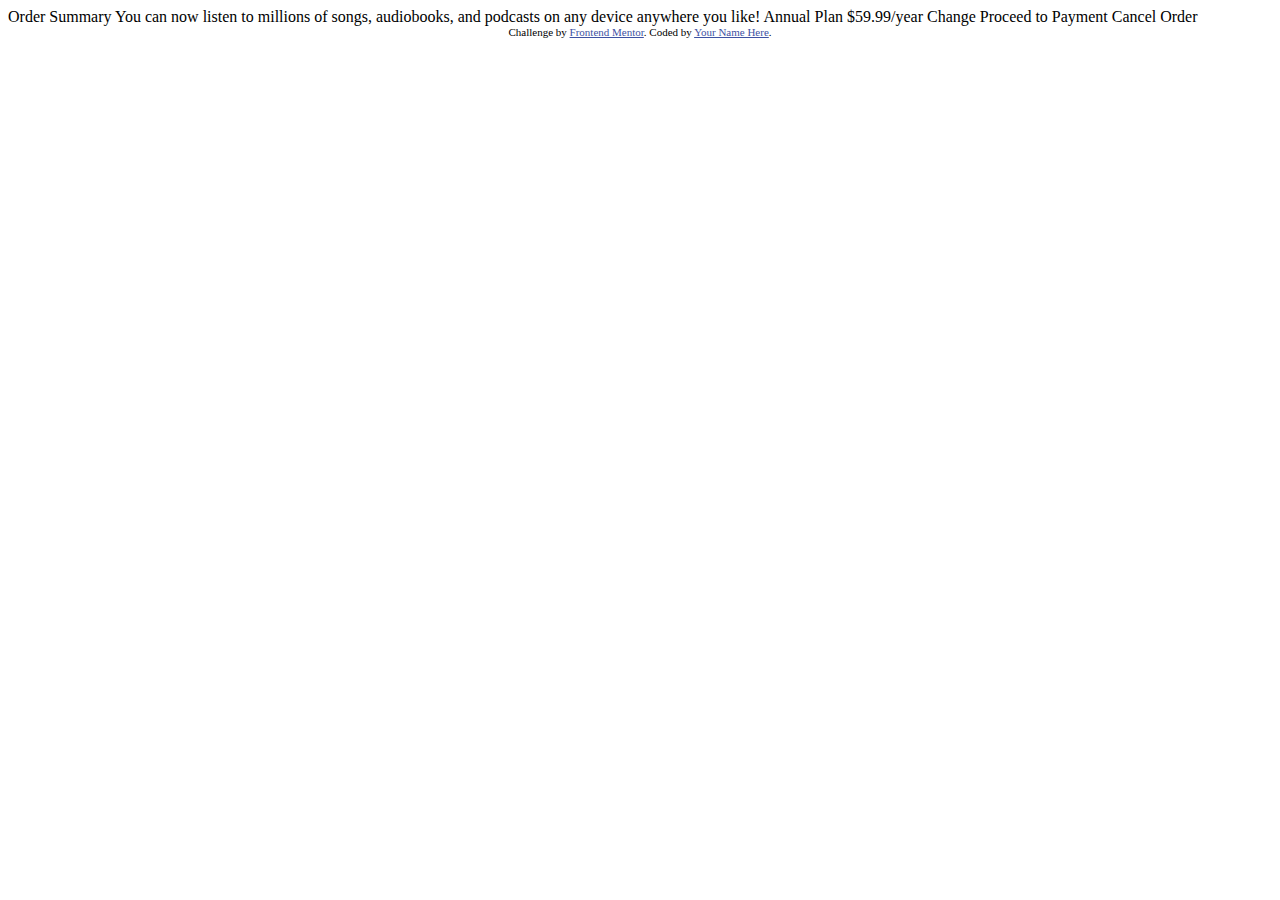
==== index.html @ 6244a67c "initial commit" ====
<!DOCTYPE html>
<html lang="en">
<head>
  <meta charset="UTF-8">
  <meta name="viewport" content="width=device-width, initial-scale=1.0"> <!-- displays site properly based on user's device -->

  <link rel="icon" type="image/png" sizes="32x32" href="./images/favicon-32x32.png">
  
  <title>Frontend Mentor | Order summary card</title>

  <!-- Feel free to remove these styles or customise in your own stylesheet 👍 -->
  <style>
    .attribution { font-size: 11px; text-align: center; }
    .attribution a { color: hsl(228, 45%, 44%); }
  </style>
</head>
<body>

  Order Summary

  You can now listen to millions of songs, audiobooks, and podcasts on any 
  device anywhere you like!

  Annual Plan
  $59.99/year

  Change

  Proceed to Payment
  Cancel Order
  
  <div class="attribution">
    Challenge by <a href="https://www.frontendmentor.io?ref=challenge" target="_blank">Frontend Mentor</a>. 
    Coded by <a href="#">Your Name Here</a>.
  </div>
</body>
</html>
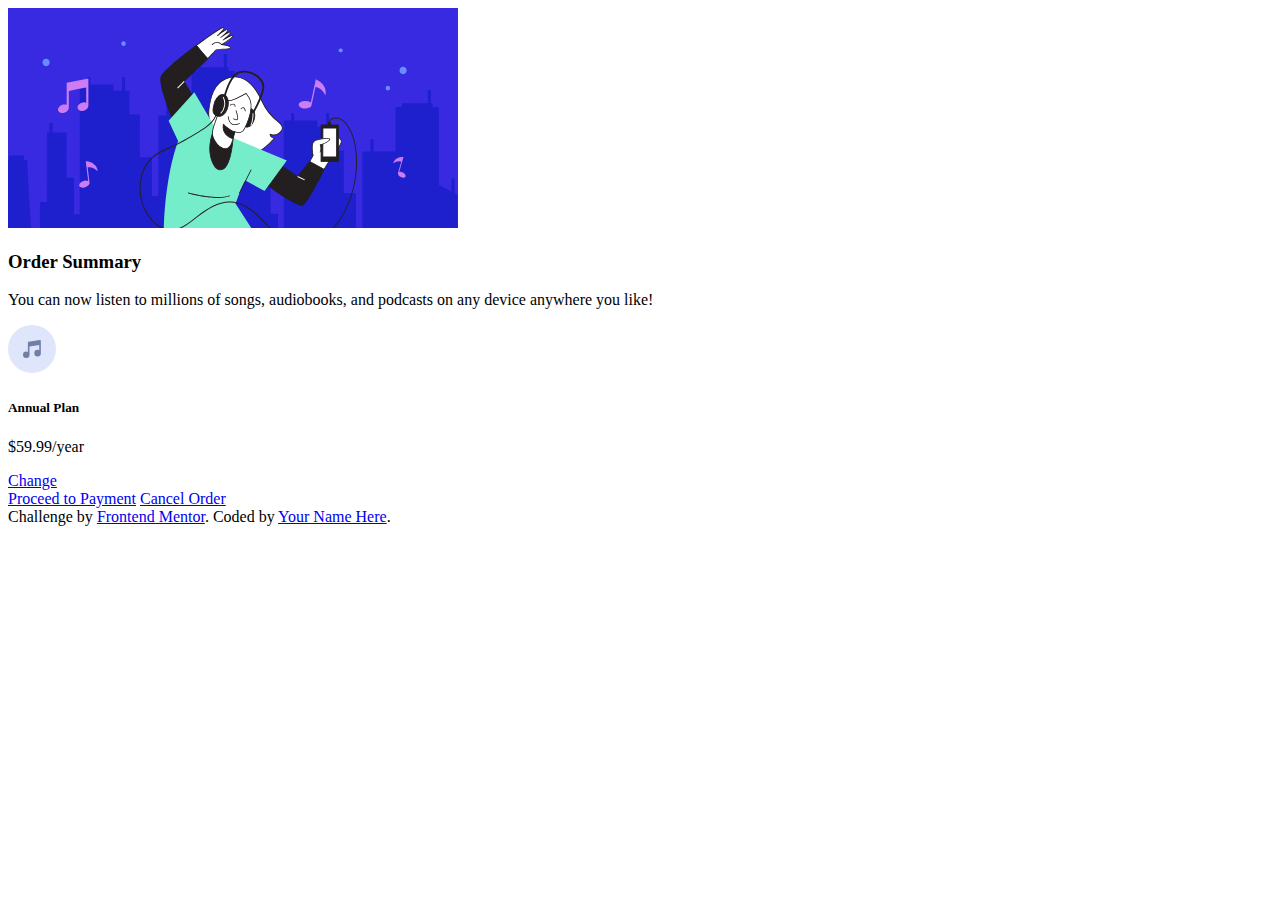
==== commit f25a8ac4: "finished structuring html file" ====
--- a/index.html
+++ b/index.html
@@ -2,36 +2,44 @@
 <html lang="en">
 <head>
   <meta charset="UTF-8">
-  <meta name="viewport" content="width=device-width, initial-scale=1.0"> <!-- displays site properly based on user's device -->
+  <meta name="viewport" content="width=device-width, initial-scale=1.0">
 
   <link rel="icon" type="image/png" sizes="32x32" href="./images/favicon-32x32.png">
   
+  <link rel="stylesheet" href="style.css">
+
   <title>Frontend Mentor | Order summary card</title>
 
-  <!-- Feel free to remove these styles or customise in your own stylesheet 👍 -->
-  <style>
-    .attribution { font-size: 11px; text-align: center; }
-    .attribution a { color: hsl(228, 45%, 44%); }
-  </style>
 </head>
 <body>
 
-  Order Summary
+  <section>
+    <img src="images/illustration-hero.svg" alt="">
+  
+    <h3>Order Summary</h3>
 
-  You can now listen to millions of songs, audiobooks, and podcasts on any 
-  device anywhere you like!
+    <p>You can now listen to millions of songs, audiobooks, and podcasts on any device anywhere you like!</p> 
 
-  Annual Plan
-  $59.99/year
+    <div>
+      <img src="images/icon-music.svg" alt="">
+      
+      <div>
+        <h5>Annual Plan</h5>
+        
+        <p>$59.99/year</p>
+      </div>
 
-  Change
+      <a href="#" target="_blank" rel="noopener noreferrer">Change</a>
+    </div>
 
-  Proceed to Payment
-  Cancel Order
-  
-  <div class="attribution">
+    <a href="#">Proceed to Payment</a>
+
+    <a href="#">Cancel Order</a>
+  </section>
+
+  <footer class="attribution">
     Challenge by <a href="https://www.frontendmentor.io?ref=challenge" target="_blank">Frontend Mentor</a>. 
     Coded by <a href="#">Your Name Here</a>.
-  </div>
+  </footer>
 </body>
 </html>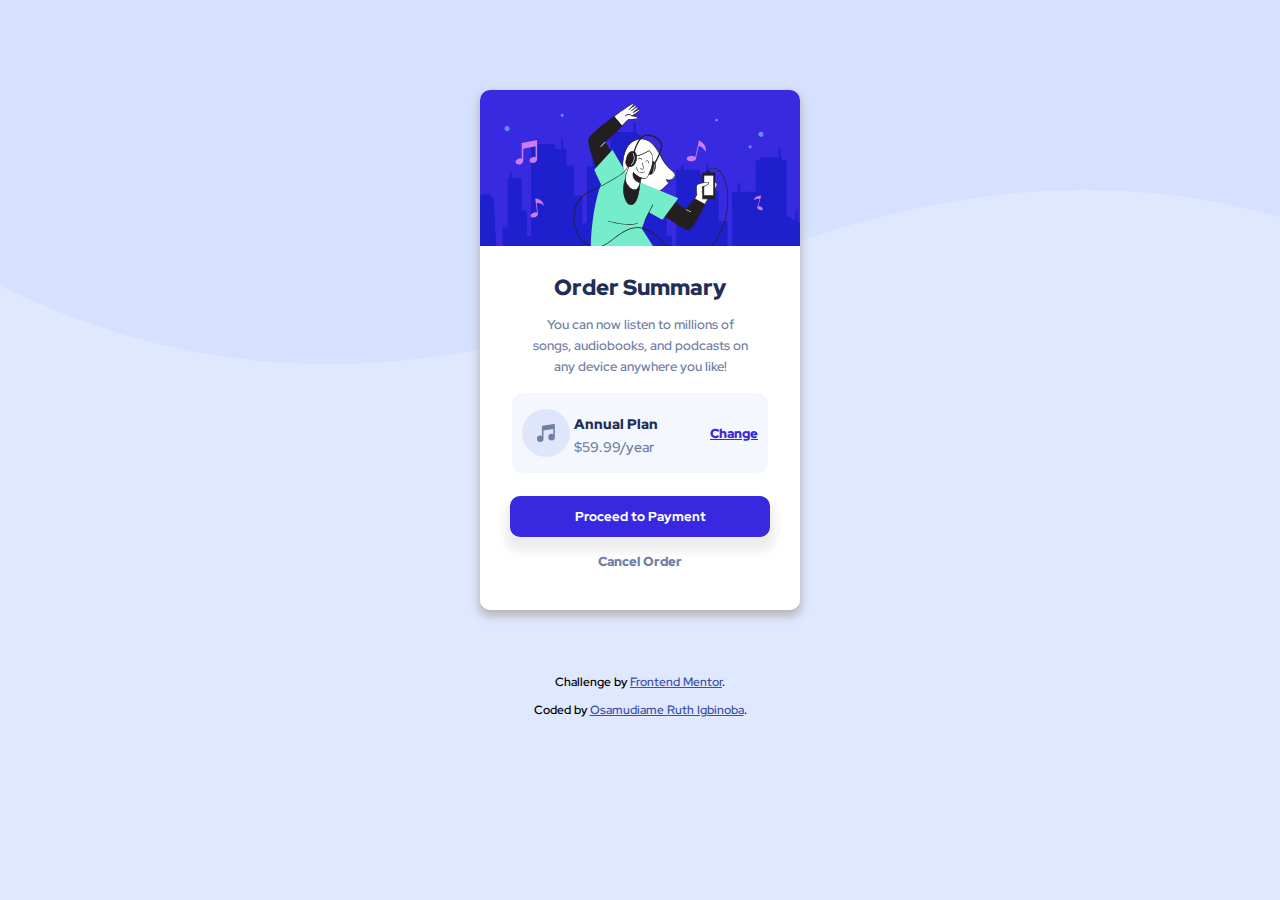
==== commit 52128d18: "finished read.md file" ====
--- a/index.html
+++ b/index.html
@@ -4,7 +4,7 @@
   <meta charset="UTF-8">
   <meta name="viewport" content="width=device-width, initial-scale=1.0">
 
-  <link rel="icon" type="image/png" sizes="32x32" href="./images/favicon-32x32.png">
+  <link rel="icon" type="image/png" sizes="32x32" href="assets/images/favicon-32x32.png">
   
   <link rel="stylesheet" href="style.css">
 
@@ -13,17 +13,17 @@
 </head>
 <body>
 
-  <section>
-    <img src="images/illustration-hero.svg" alt="">
+  <section id="hero">
+    <img src="assets/images/illustration-hero.svg" alt="" class="hero-img">
   
-    <h3>Order Summary</h3>
+    <h3 class="hero-h3">Order Summary</h3>
 
-    <p>You can now listen to millions of songs, audiobooks, and podcasts on any device anywhere you like!</p> 
+    <p class="hero-para">You can now listen to millions of songs, audiobooks, and podcasts on any device anywhere you like!</p> 
 
-    <div>
-      <img src="images/icon-music.svg" alt="">
+    <div class="hero-div">
+      <img src="assets/images/icon-music.svg" alt="">
       
-      <div>
+      <div class="flex-div">
         <h5>Annual Plan</h5>
         
         <p>$59.99/year</p>
@@ -32,14 +32,15 @@
       <a href="#" target="_blank" rel="noopener noreferrer">Change</a>
     </div>
 
-    <a href="#">Proceed to Payment</a>
+    <a href="#" class="payment">Proceed to Payment</a>
 
-    <a href="#">Cancel Order</a>
+    <a href="#" class="cancel">Cancel Order</a>
   </section>
 
   <footer class="attribution">
-    Challenge by <a href="https://www.frontendmentor.io?ref=challenge" target="_blank">Frontend Mentor</a>. 
-    Coded by <a href="#">Your Name Here</a>.
+    <p>Challenge by <a href="https://www.frontendmentor.io?ref=challenge" target="_blank">Frontend Mentor</a>.</p>
+    <p>Coded by <a href="https://github.com/mudi-igbinoba" target="_blank">Osamudiame Ruth Igbinoba</a>.</p>
   </footer>
+
 </body>
 </html>--- a/style.css
+++ b/style.css
@@ -0,0 +1,222 @@
+/* Fonts */
+@font-face {
+    font-family: 'Red Hat Display';
+    src: url('assets/fonts/Red-Hat-Display/RedHatDisplay-Bold.woff2') format('woff2'),
+        url('assets/fonts/Red-Hat-Display/RedHatDisplay-Bold.woff') format('woff'),
+        url('assets/fonts/Red-Hat-Display/RedHatDisplay-Bold.ttf') format('truetype');
+    font-weight: bold;
+    font-style: normal;
+    font-display: swap;
+}
+
+@font-face {
+    font-family: 'Red Hat Display';
+    src: url('assets/fonts/Red-Hat-Display/RedHatDisplay-Medium.woff2') format('woff2'),
+        url('assets/fonts/Red-Hat-Display/RedHatDisplay-Medium.woff') format('woff'),
+        url('assets/fonts/Red-Hat-Display/RedHatDisplay-Medium.ttf') format('truetype');
+    font-weight: 500;
+    font-style: normal;
+    font-display: swap;
+}
+
+@font-face {
+    font-family: 'Red Hat Display';
+    src: url('assets/fonts/Red-Hat-Display/RedHatDisplay-Black.woff2') format('woff2'),
+        url('assets/fonts/Red-Hat-Display/RedHatDisplay-Black.woff') format('woff'),
+        url('assets/fonts/Red-Hat-Display/RedHatDisplay-Black.ttf') format('truetype');
+    font-weight: 900;
+    font-style: normal;
+    font-display: swap;
+}
+/* Body */
+html, body {
+    margin: 0;
+    padding: 0;
+}
+
+body {
+    background: url(assets/images/pattern-background-mobile.svg);
+    background-repeat: no-repeat;
+    background-size: 500%;
+    font-family: 'Red Hat Display', sans-serif;
+    font-size: 16px;
+}
+/* Hero Section */
+#hero {
+    width: 90%;
+    margin: auto;
+    background-color: #fff;
+    margin-top: 15%;
+    border-radius: 10px;
+    box-shadow: 0px 5px 10px 1px hsl(0, 0%, 71%); 
+    padding-bottom: 30px;
+}
+
+.hero-img {
+    position: relative;
+    width: 100%;
+    border-top-left-radius: 10px;
+    border-top-right-radius: 10px;
+}
+
+.hero-h3 {
+    text-align: center;
+    font-weight: 900;
+    font-size: 20px;
+    color: hsl(223, 47%, 23%);
+}
+
+.hero-para {
+    text-align: center;
+    font-size: 14px;
+    line-height: 1.6;
+    padding: 0px 48px;
+    color:hsl(224, 23%, 55%);
+    font-weight: 500;
+}
+
+.hero-div {
+    width: 80%;
+    background-color: hsl(225, 100%, 98%);
+    margin: auto;
+    margin-top: 7%;
+    display: flex;
+    justify-content: space-around;
+    align-items: center;
+    border-radius: 10px;
+    padding: 7px 0px;
+}
+
+.hero-div img{
+    width: 48px;
+    height: 48px;
+}
+
+.flex-div {
+    margin-right: 11%;
+    margin-bottom: 5px;
+}
+
+.flex-div h5 {
+    line-height: 0px;
+    font-size: 14px;
+    font-weight: 900;
+    color: hsl(223, 47%, 23%);
+}
+
+.flex-div p {
+    line-height: 0px;
+    font-size: 14px;
+    color: hsl(224, 23%, 55%);
+}
+
+.hero-div a {
+    color: hsl(245, 75%, 52%);
+    font-weight: 900;
+    font-size: 13px;
+}
+
+.hero-div a:hover {
+    color: hsla(245, 75%, 52%, 0.5);
+    text-decoration: none;
+}
+
+.payment {
+    display: block;
+    text-decoration: none;
+    color: #fff;
+    background-color: hsl(245, 75%, 52%);
+    padding: 12px 50px;
+    width: 50%;
+    margin: auto;
+    margin-top: 7%;
+    text-align: center;
+    border-radius: 10px;
+    font-size: 14px;
+    font-weight: 700;
+    box-shadow: 0px 10px 10px 5px hsl(0, 0%, 93%);  
+}
+
+.payment:hover {
+    background-color: hsla(245, 75%, 52%, 0.5);
+}
+
+.cancel {
+    display: block;
+    margin: auto;
+    text-decoration: none;
+    margin-top: 5%;
+    text-align: center;
+    color: hsl(224, 23%, 55%);
+    font-weight: 900;
+    font-size: 14px;
+}
+
+.cancel:hover {
+    color: hsl(223, 47%, 23%);
+}
+/* Footer */
+
+.attribution { 
+    margin-top: 10%;
+    font-size: 11px; 
+    text-align: center; 
+}
+
+.attribution a { 
+    color: hsl(228, 45%, 44%); 
+}
+
+/* Media Queries */
+@media only screen and (min-width: 1200px) {
+    /* Body */
+body {
+    background: url(assets/images/pattern-background-desktop.svg),hsl(225, 100%, 94%);
+    background-repeat: no-repeat;
+    background-size: auto;
+    background-position: 10% -25%;
+}
+/* Hero Section */
+#hero {
+    width: 25%;
+    margin-top: 7%;
+    padding-bottom: 40px;
+}
+
+.hero-h3 {
+    font-size: 22px;
+    margin-bottom: 5px;
+}
+
+.hero-para {
+    font-size: 13px;
+}
+
+.hero-div {
+    width: 75%;
+    margin-top: 5%;
+    padding: 7px 8px;
+}
+
+.flex-div {
+    margin-right: 20%;
+}
+
+.payment {
+    padding: 12px 50px;
+    font-size: 13px;
+}
+
+.cancel {
+    font-size: 13px;
+}
+
+/* Footer */
+
+.attribution { 
+    margin-top: 5%;
+    font-size: 12px; 
+    
+}
+
+}